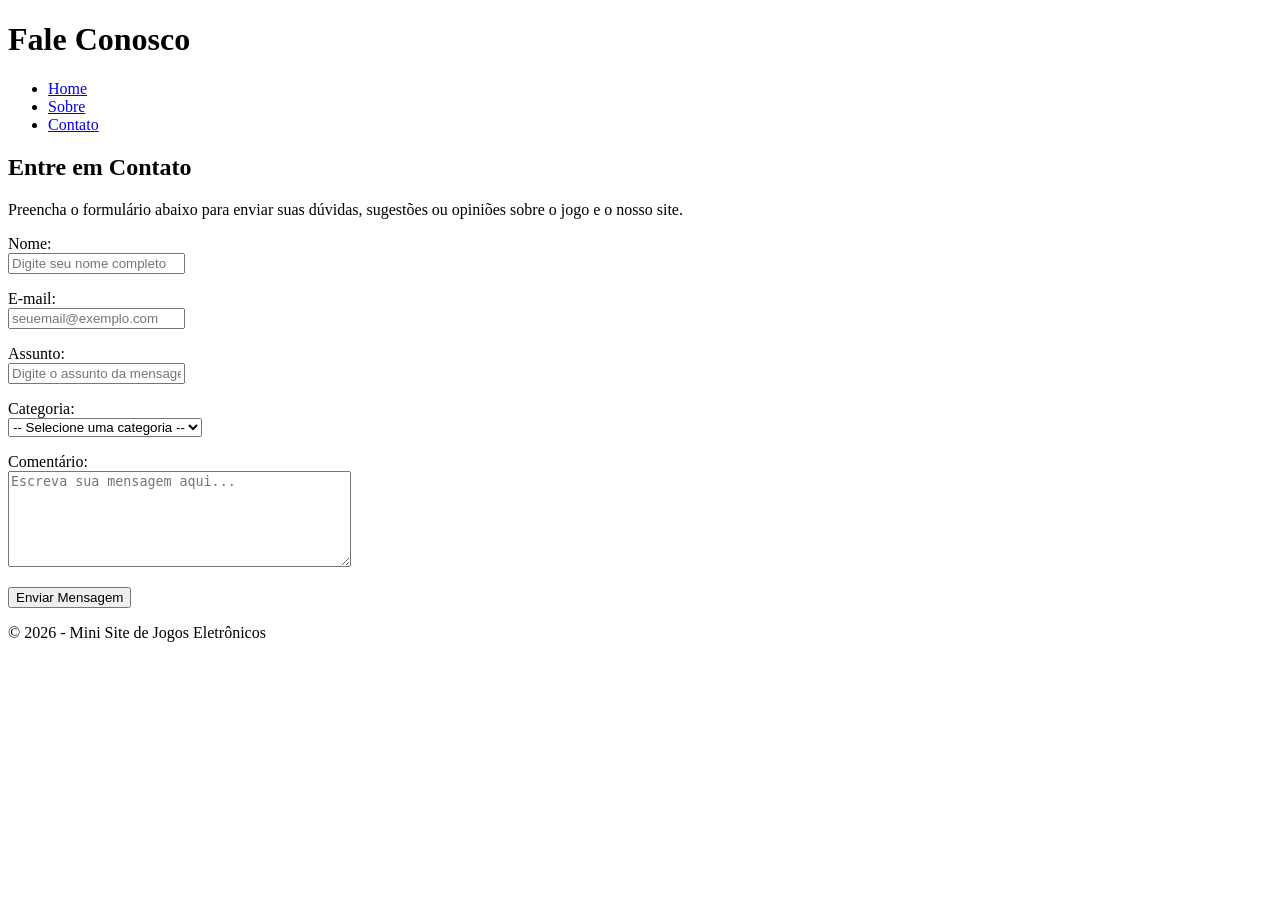
==== contato.html @ 02f6ff43 "Adiciona elementos iniciais básicos da estrutura HTML" ====
<!DOCTYPE html>
<html lang="pt-br">
<head>
    <meta charset="UTF-8">
    <meta name="viewport" content="width=device-width, initial-scale=1.0">
    <title>The Last of Us Part II - Contato</title>
</head>
<body>
    <header>
        <h1>Fale Conosco</h1>
        <nav>
            <ul>
                <li><a href="index.html">Home</a></li>
                <li><a href="sobre.html">Sobre</a></li>
                <li><a href="contato.html">Contato</a></li>
            </ul>
        </nav>
    </header>

    <main>
        <section>
            <h2>Entre em Contato</h2>
            <p>Preencha o formulário abaixo para enviar suas dúvidas, sugestões ou opiniões sobre o jogo e o nosso site.</p>

            <form action="#" method="post">
                <p>
                    <label for="nome">Nome:</label><br>
                    <input type="text" id="nome" name="nome" placeholder="Digite seu nome completo" required>
                </p>

                <p>
                    <label for="email">E-mail:</label><br>
                    <input type="email" id="email" name="email" placeholder="seuemail@exemplo.com" required>
                </p>

                <p>
                    <label for="assunto">Assunto:</label><br>
                    <input type="text" id="assunto" name="assunto" placeholder="Digite o assunto da mensagem" required>
                </p>

                <p>
                    <label for="categoria">Categoria:</label><br>
                    <select id="categoria" name="categoria" required>
                        <option value="">-- Selecione uma categoria --</option>
                        <option value="duvida">Dúvida</option>
                        <option value="sugestao">Sugestão</option>
                        <option value="critica">Crítica</option>
                        <option value="outro">Outro</option>
                    </select>
                </p>

                <p>
                    <label for="comentario">Comentário:</label><br>
                    <textarea id="comentario" name="comentario" rows="6" cols="40" placeholder="Escreva sua mensagem aqui..." required></textarea>
                </p>

                <p>
                    <button type="submit">Enviar Mensagem</button>
                </p>
            </form>
        </section>
    </main>

    <footer>
        <p>&copy; 2026 - Mini Site de Jogos Eletrônicos</p>
    </footer>
    
</body>
</html>
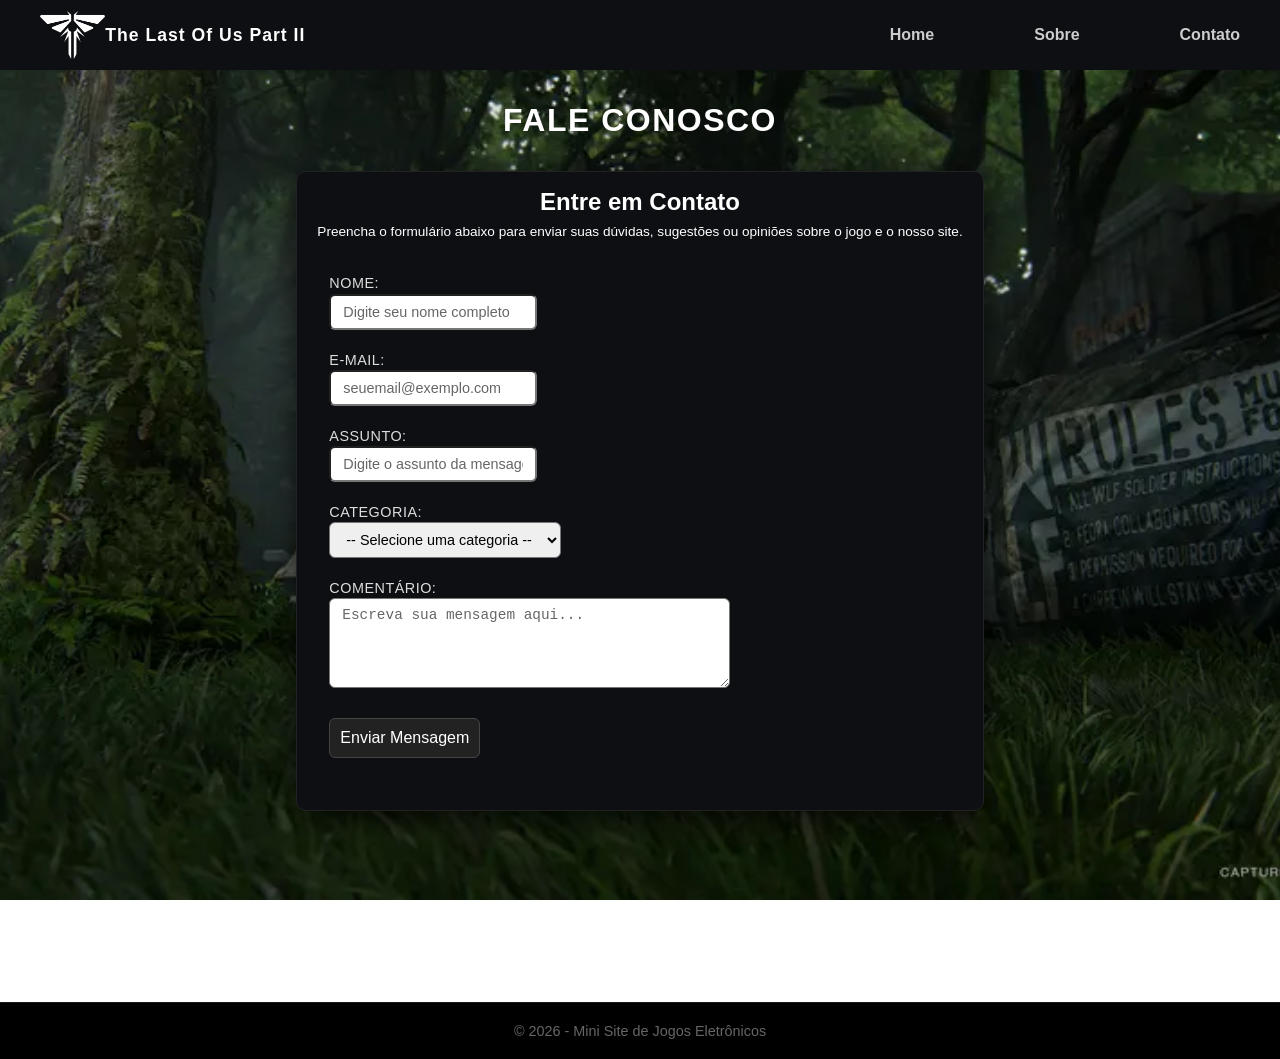
==== commit b5d92b80: "feat: Finalização da estrutura e estilização do formulário." ====
--- a/contato.html
+++ b/contato.html
@@ -3,11 +3,20 @@
 <head>
     <meta charset="UTF-8">
     <meta name="viewport" content="width=device-width, initial-scale=1.0">
+    <meta name="description" content="">
     <title>The Last of Us Part II - Contato</title>
+    <link rel="stylesheet" href="contato.css">
 </head>
 <body>
     <header>
-        <h1>Fale Conosco</h1>
+
+        <div class="logo">
+            <a href="index.html">
+            <img src="images/vagalumes2.png" alt="Logo do jogo The Last Of Us Part II.">
+            <span>The Last Of Us Part II</span>
+            </a>
+        </div>
+
         <nav>
             <ul>
                 <li><a href="index.html">Home</a></li>
@@ -18,11 +27,12 @@
     </header>
 
     <main>
+        <h1>Fale Conosco</h1>
         <section>
             <h2>Entre em Contato</h2>
             <p>Preencha o formulário abaixo para enviar suas dúvidas, sugestões ou opiniões sobre o jogo e o nosso site.</p>
 
-            <form action="#" method="post">
+            <form method="post">
                 <p>
                     <label for="nome">Nome:</label><br>
                     <input type="text" id="nome" name="nome" placeholder="Digite seu nome completo" required>
--- a/contato.css
+++ b/contato.css
@@ -0,0 +1,174 @@
+* {
+    margin: 0;
+    padding: 0;
+    box-sizing: border-box;
+
+    list-style: none;
+}
+
+body {
+    background-image: url('images/fundo-tloucontato.webp');
+    background-size: cover;  
+    background-position: center;  
+    background-repeat: no-repeat; 
+    background-attachment: fixed; 
+    color: white;
+    font-family:Arial, Helvetica, sans-serif;
+
+}
+
+header{
+    background-color: #0e0f13;
+    display: flex;
+    justify-content: space-between;
+    align-items: center;
+    padding: 8px 40px;
+    height: 70px;
+}
+
+.logo a {
+    display: flex;
+    align-items: center;
+    text-decoration: none;
+    color: #ffffff;
+    font-weight: bold;
+    font-size: 1.2rem;
+}
+
+.logo a span {
+    font-size: 1.1rem;
+    font-weight: bold;
+    letter-spacing: 1px;
+
+}
+
+.logo img {
+    height: 48px;     
+    width: auto;      
+    display: block;
+    filter: brightness(0) invert(1);
+
+}
+
+nav ul {
+    list-style: none;
+    display: flex; 
+    gap: 100px; 
+}
+
+nav ul li a {
+    color: #cccccc;
+    text-decoration: none;
+    font-weight: 600;
+    font-size: 16px;
+    transition: color 0.3s ease;
+}
+
+nav ul li a:hover {
+    color: #ffffff; 
+}
+
+main {
+    display: flex;
+    flex-direction: column;
+    align-items: center;
+    
+    min-height: 100vh;
+}
+
+h1 {
+    font-family: 'Oswald', 'Impact', sans-serif;
+    font-size: 2rem;
+    text-transform: uppercase;
+    text-align: center;
+    letter-spacing: 1.5px;
+    margin: 2rem;  
+}
+
+section {
+    background-color: #0e0f13;
+
+    border: 1px solid #222222;
+    border-radius: 10px;
+    box-shadow: 0 10px 30px rgba(0, 0, 0, 0.7);
+    box-sizing: border-box;
+}
+
+section h2 {
+    text-align: center;
+    margin-top: 1rem;
+}
+
+section h2 + p {
+    padding: 2px 20px;
+    font-size: 0.85rem;
+    margin-top: 0.4rem;
+}
+
+form {
+    padding: 2rem;
+}
+
+form p {
+    margin-bottom: 12px;
+    color: #aaaaaa;
+    font-size: 0.85rem;
+    margin-bottom: 20px;
+    line-height: 1.4;
+    
+}
+
+label {
+    font-size: 0.9rem;
+    text-transform: uppercase;
+    letter-spacing: 0.5px;
+    color: #dddddd;
+}
+
+input, select, textarea {
+    padding: 8px 12px; 
+    font-size: 0.9rem;
+    cursor: pointer;
+    border-radius: 6px;
+}
+
+select option {
+    background-color: #0e0f13;
+    color: #ffffff;
+}
+
+textarea {
+    height: 90px;
+}
+
+::placeholder {
+    color: #666666;
+}
+
+button {
+    padding: 10px;
+    font-size: 1rem;
+    margin-top: 5px;
+    border-radius: 6px;
+    cursor: pointer;
+    background-color: #222222;
+    color: #ffffff;
+    border: 1px solid #444444;
+}
+
+button:hover {
+    background-color: #333333;
+    border-color: #ffffff;
+    transform: translateY(-2px);
+}
+
+footer {
+    background-color: #000000;
+    border-top: 1px solid #1a1a1a;
+    text-align: center;
+    padding: 20px;
+    color: #666666;
+    font-size: 0.9rem;
+    margin-top: 2rem;
+}
+
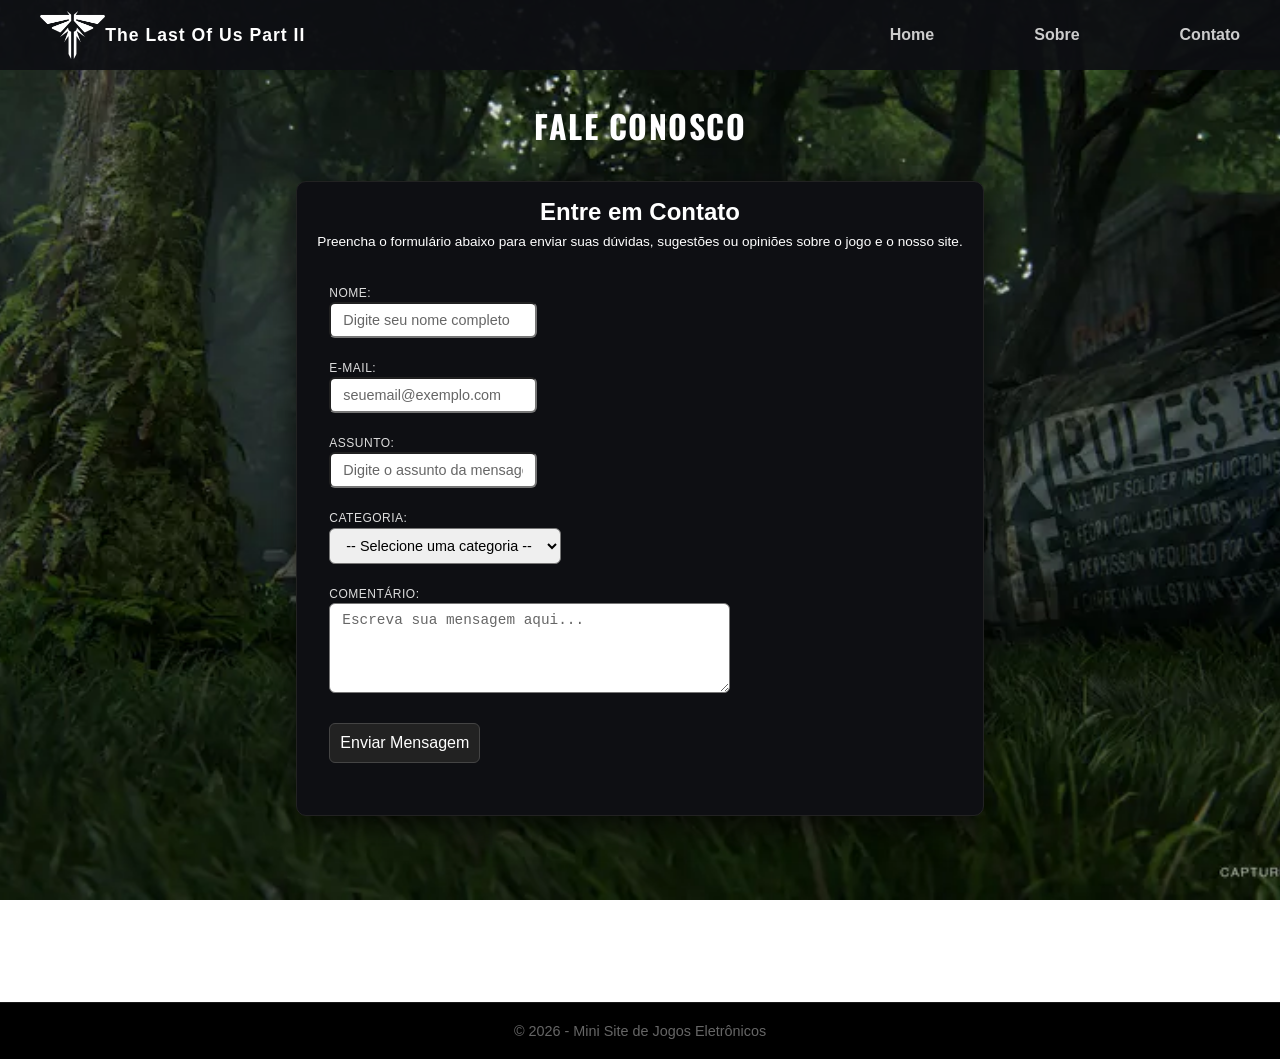
==== commit 9c8f19eb: "refactor: finalização da semântica, meta tags e ajustes de layout" ====
--- a/contato.html
+++ b/contato.html
@@ -3,9 +3,13 @@
 <head>
     <meta charset="UTF-8">
     <meta name="viewport" content="width=device-width, initial-scale=1.0">
-    <meta name="description" content="">
+    <meta name="description" content="Entre em contato conosco! Envie suas dúvidas, sugestões ou opiniões sobre o mini-site de The Last of Us Part II através do nosso formulário.">
+    <meta name="author" content="Gabriel Lucas">
+
     <title>The Last of Us Part II - Contato</title>
+
     <link rel="stylesheet" href="contato.css">
+    <link rel="stylesheet" href="https://fonts.googleapis.com/css2?family=Oswald:wght@700&display=swap">
 </head>
 <body>
     <header>
@@ -24,12 +28,17 @@
                 <li><a href="contato.html">Contato</a></li>
             </ul>
         </nav>
+
     </header>
 
     <main>
+
         <h1>Fale Conosco</h1>
+
         <section>
+
             <h2>Entre em Contato</h2>
+
             <p>Preencha o formulário abaixo para enviar suas dúvidas, sugestões ou opiniões sobre o jogo e o nosso site.</p>
 
             <form method="post">
@@ -68,6 +77,7 @@
                     <button type="submit">Enviar Mensagem</button>
                 </p>
             </form>
+
         </section>
     </main>
 
--- a/contato.css
+++ b/contato.css
@@ -18,7 +18,8 @@
 }
 
 header{
-    background-color: #0e0f13;
+    background-color: #0e0f13ea;
+
     display: flex;
     justify-content: space-between;
     align-items: center;
@@ -47,7 +48,6 @@
     width: auto;      
     display: block;
     filter: brightness(0) invert(1);
-
 }
 
 nav ul {
@@ -119,7 +119,7 @@
 }
 
 label {
-    font-size: 0.9rem;
+    font-size: 0.75rem;
     text-transform: uppercase;
     letter-spacing: 0.5px;
     color: #dddddd;
